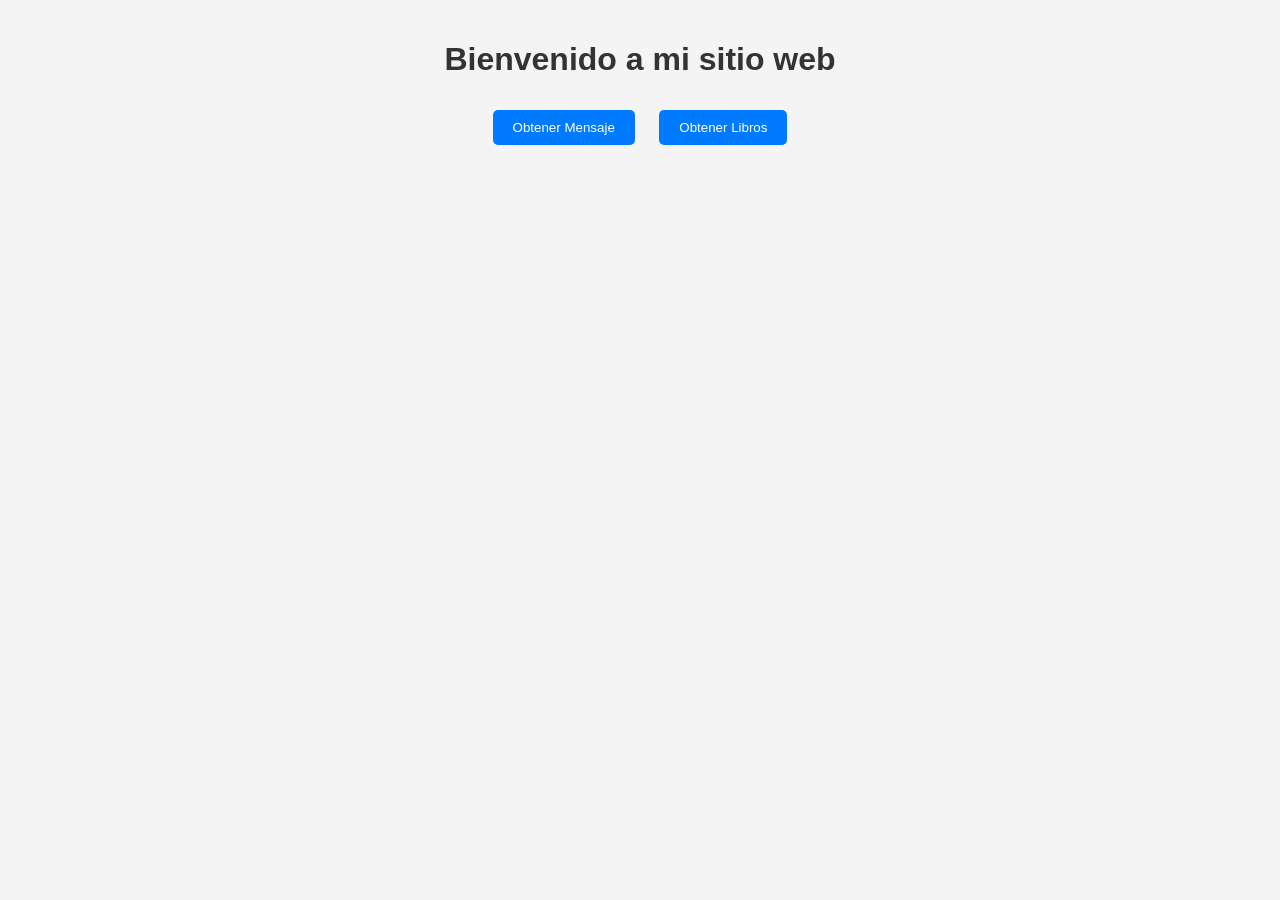
==== src/main/java/com/mycompany/webserver/Public/index.html @ a7953434 "a" ====
<!DOCTYPE html>
<html lang="es">
<head>
    <meta charset="UTF-8">
    <title>Title of the document</title>
    <link rel="stylesheet" href="styles.css">
    <script src="script.js" defer></script>
</head>
<body>
    <h1>Bienvenido a mi sitio web</h1>
    <button onclick="fetchMessage()">Obtener Mensaje</button>
    <button onclick="fetchBooks()">Obtener Libros</button>
    <div id="response"></div>
</body>
</html>
---- src/main/java/com/mycompany/webserver/Public/styles.css ----
body {
    font-family: Arial, sans-serif;
    text-align: center;
    background-color: #f4f4f4;
    margin: 0;
    padding: 20px;
}

h1 {
    color: #333;
}

button {
    background-color: #007BFF;
    color: white;
    border: none;
    padding: 10px 20px;
    margin: 10px;
    cursor: pointer;
    border-radius: 5px;
}

button:hover {
    background-color: #0056b3;
}

#response {
    margin-top: 20px;
    font-weight: bold;
}
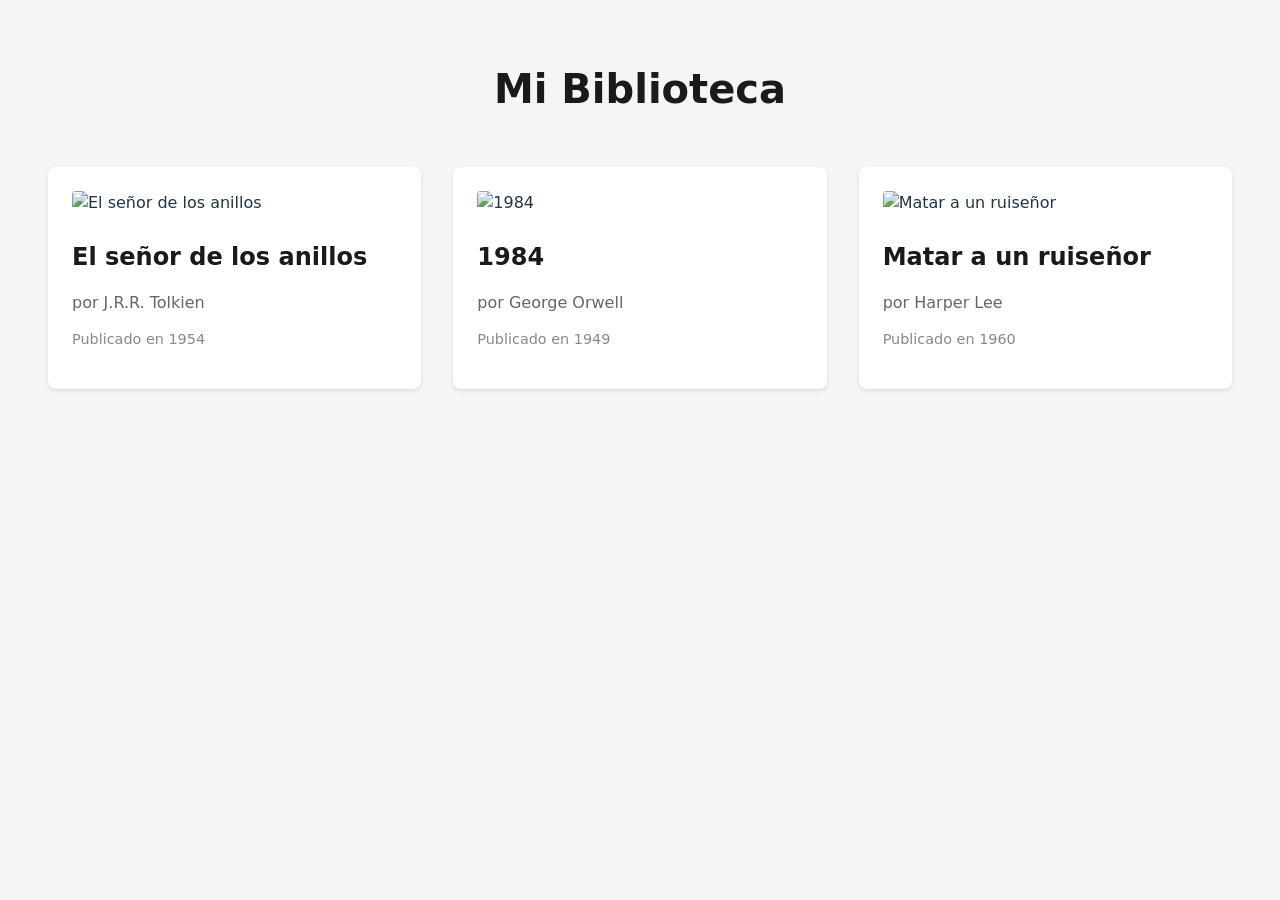
==== commit e93b8c9c: "as" ====
--- a/src/main/java/com/mycompany/webserver/Public/index.html
+++ b/src/main/java/com/mycompany/webserver/Public/index.html
@@ -1,15 +1,20 @@
 <!DOCTYPE html>
 <html lang="es">
-<head>
-    <meta charset="UTF-8">
-    <title>Title of the document</title>
-    <link rel="stylesheet" href="styles.css">
-    <script src="script.js" defer></script>
-</head>
-<body>
-    <h1>Bienvenido a mi sitio web</h1>
-    <button onclick="fetchMessage()">Obtener Mensaje</button>
-    <button onclick="fetchBooks()">Obtener Libros</button>
-    <div id="response"></div>
-</body>
+  <head>
+    <meta charset="UTF-8" />
+    <meta name="viewport" content="width=device-width, initial-scale=1.0" />
+    <title>Biblioteca Simple</title>
+    <link rel="stylesheet" href="style.css">
+  </head>
+  <body>
+    <div id="app">
+      <header>
+        <h1>Mi Biblioteca</h1>
+      </header>
+      <main>
+        <div id="libros" class="libros-grid"></div>
+      </main>
+    </div>
+    <script src="main.js"></script>
+  </body>
 </html>
--- a/src/main/java/com/mycompany/webserver/Public/style.css
+++ b/src/main/java/com/mycompany/webserver/Public/style.css
@@ -0,0 +1,73 @@
+:root {
+  font-family: Inter, system-ui, Avenir, Helvetica, Arial, sans-serif;
+  line-height: 1.5;
+  font-weight: 400;
+  color-scheme: light dark;
+  background-color: #f5f5f5;
+  color: #213547;
+}
+
+body {
+  margin: 0;
+  min-width: 320px;
+  min-height: 100vh;
+}
+
+#app {
+  max-width: 1280px;
+  margin: 0 auto;
+  padding: 2rem;
+}
+
+header {
+  text-align: center;
+  margin-bottom: 2rem;
+}
+
+h1 {
+  font-size: 2.5em;
+  color: #1a1a1a;
+}
+
+.libros-grid {
+  display: grid;
+  grid-template-columns: repeat(auto-fit, minmax(300px, 1fr));
+  gap: 2rem;
+  padding: 1rem;
+}
+
+.libro-card {
+  background: white;
+  border-radius: 8px;
+  padding: 1.5rem;
+  box-shadow: 0 2px 4px rgba(0, 0, 0, 0.1);
+  transition: transform 0.2s;
+}
+
+.libro-card:hover {
+  transform: translateY(-5px);
+}
+
+.libro-imagen {
+  width: 100%;
+  height: 200px;
+  object-fit: cover;
+  border-radius: 4px;
+  margin-bottom: 1rem;
+}
+
+.libro-titulo {
+  font-size: 1.5em;
+  margin: 0.5rem 0;
+  color: #1a1a1a;
+}
+
+.libro-autor {
+  color: #666;
+  margin-bottom: 0.5rem;
+}
+
+.libro-año {
+  color: #888;
+  font-size: 0.9em;
+}
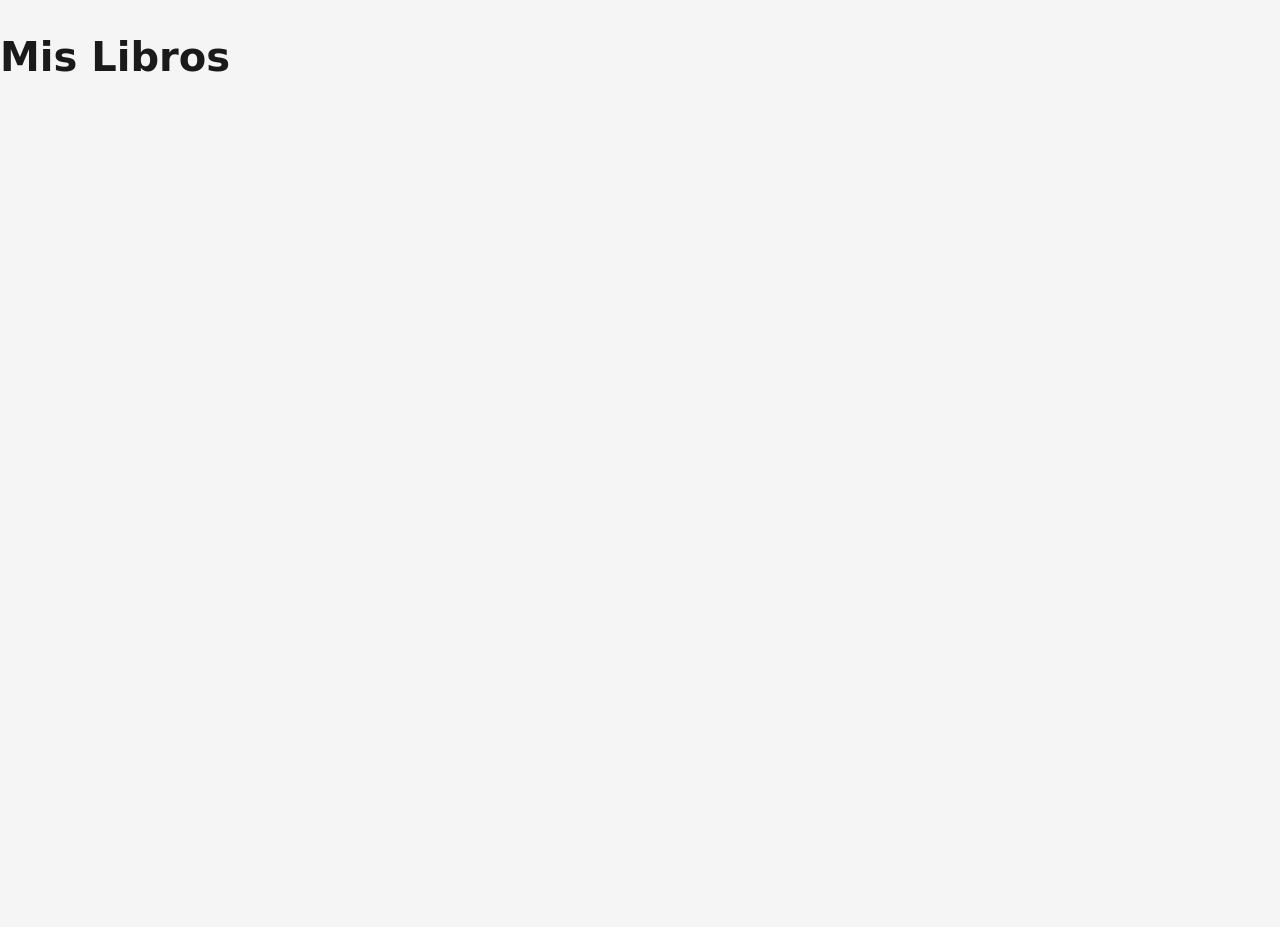
==== commit 300de0da: "asd" ====
--- a/src/main/java/com/mycompany/webserver/Public/index.html
+++ b/src/main/java/com/mycompany/webserver/Public/index.html
@@ -1,20 +1,14 @@
 <!DOCTYPE html>
 <html lang="es">
-  <head>
-    <meta charset="UTF-8" />
-    <meta name="viewport" content="width=device-width, initial-scale=1.0" />
-    <title>Biblioteca Simple</title>
-    <link rel="stylesheet" href="style.css">
-  </head>
-  <body>
-    <div id="app">
-      <header>
-        <h1>Mi Biblioteca</h1>
-      </header>
-      <main>
-        <div id="libros" class="libros-grid"></div>
-      </main>
-    </div>
-    <script src="main.js"></script>
-  </body>
-</html>+<head>
+  <meta charset="UTF-8">
+  <meta name="viewport" content="width=device-width, initial-scale=1.0">
+  <title>Mis Libros</title>
+  <link rel="stylesheet" href="style.css">
+</head>
+<body>
+  <h1>Mis Libros</h1>
+  <div id="libros"></div>  <!-- Este contenedor debe existir -->
+  <script src="main.js"></script>
+</body>
+</html>
